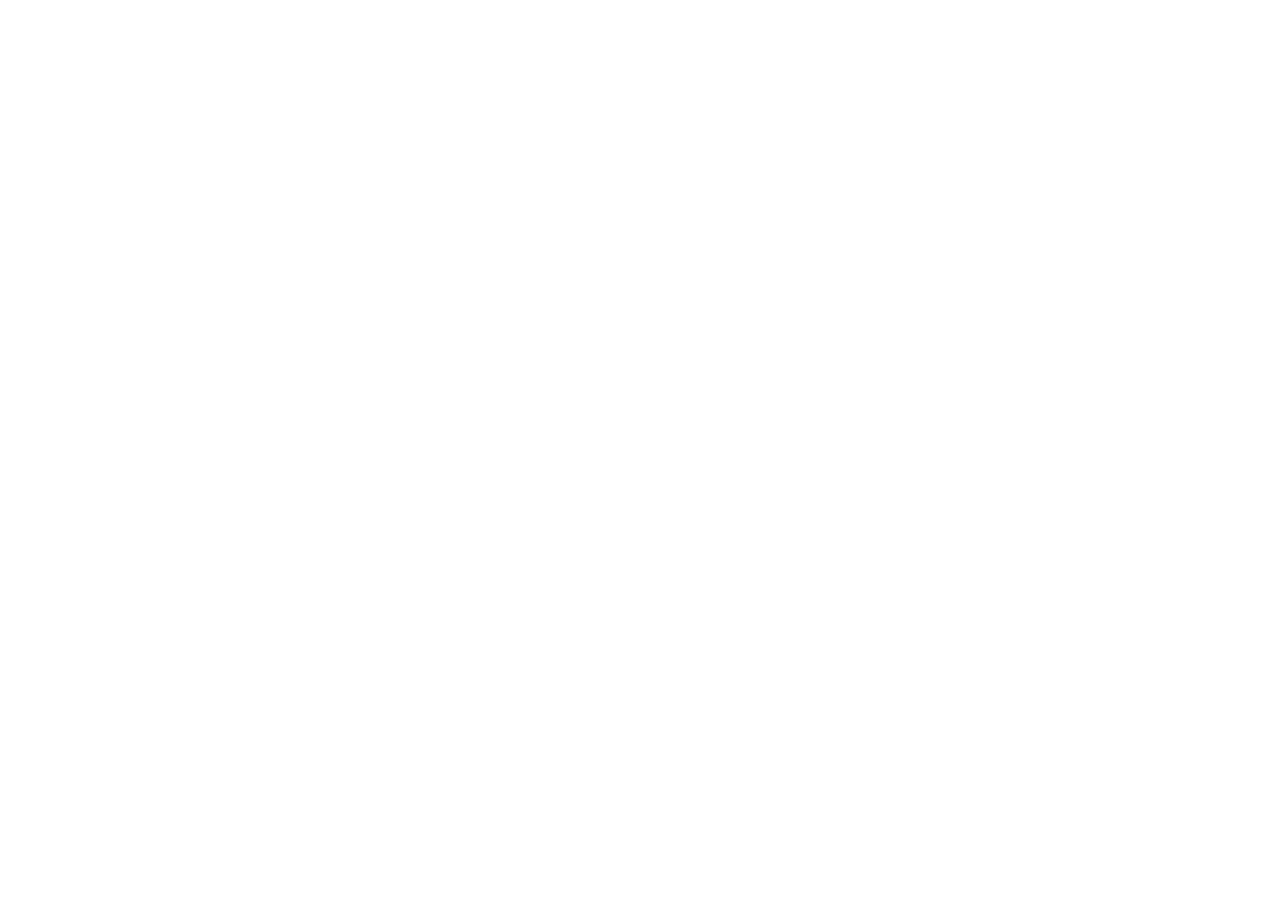
==== quotes/index.html @ 6df3860e "Repository Setup" ====
<!DOCTYPE html>
<!--[if lt IE 7]>      <html class="no-js lt-ie9 lt-ie8 lt-ie7"> <![endif]-->
<!--[if IE 7]>         <html class="no-js lt-ie9 lt-ie8"> <![endif]-->
<!--[if IE 8]>         <html class="no-js lt-ie9"> <![endif]-->
<!--[if gt IE 8]><!--> <html class="no-js"> <!--<![endif]-->
    <head>
        <meta charset="utf-8">
        <meta http-equiv="X-UA-Compatible" content="IE=edge">
        <title></title>
        <meta name="description" content="">
        <meta name="viewport" content="width=device-width, initial-scale=1">
        <link rel="stylesheet" href="../css/style.css">
    </head>
    <body>
        <!--[if lt IE 7]>
            <p class="browsehappy">You are using an <strong>outdated</strong> browser. Please <a href="#">upgrade your browser</a> to improve your experience.</p>
        <![endif]-->
        
        <script src="" async defer></script>
    </body>
</html>
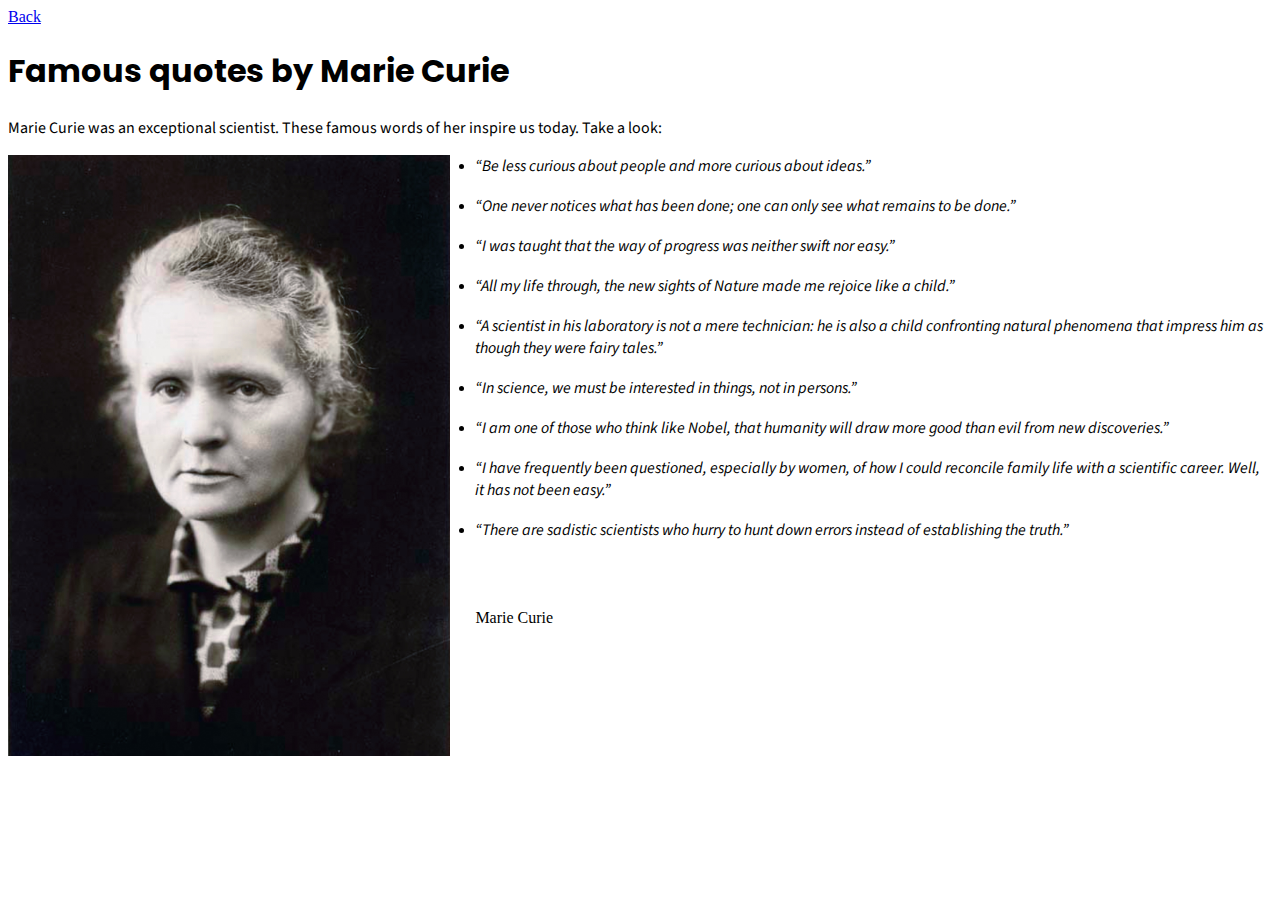
==== commit 20aff421: "Quotes page +Small css" ====
--- a/quotes/index.html
+++ b/quotes/index.html
@@ -10,12 +10,47 @@
         <meta name="description" content="">
         <meta name="viewport" content="width=device-width, initial-scale=1">
         <link rel="stylesheet" href="../css/style.css">
+        <link href="https://fonts.googleapis.com/css?family=Poppins|Source+Sans+Pro&display=swap" rel="stylesheet">
     </head>
     <body>
-        <!--[if lt IE 7]>
-            <p class="browsehappy">You are using an <strong>outdated</strong> browser. Please <a href="#">upgrade your browser</a> to improve your experience.</p>
-        <![endif]-->
-        
-        <script src="" async defer></script>
+        <header>
+            <a href="../index.html" class="back-button">Back</a>
+            <h1 class="title">
+                Famous quotes by Marie Curie
+            </h1>
+        </header>
+        <main>
+            <p class="text">Marie Curie was an exceptional scientist. These famous words of her inspire us today. Take a look:</p>
+                
+                        <img
+                          src="../img/Marie_Curie_c1920.jpg"
+                          alt="Marie Curie"
+                          width="35%"
+                        />
+                      
+                      <ul>
+                          <li><q class="quote">Be less curious about people and more curious about ideas.</q></li>
+                          <br>
+                          <li><q class="quote">One never notices what has been done; one can only see what remains to be done.</q></li>
+                          <br>
+                          <li><q class="quote">I was taught that the way of progress was neither swift nor easy.</q></li>
+                          <br>
+                          <li><q class="quote">All my life through, the new sights of Nature made me rejoice like a child.</q></li>
+                          <br>
+                          <li><q class="quote">A scientist in his laboratory is not a mere technician: he is also a child confronting natural phenomena that impress him as though they were fairy tales.</q></li>
+                          <br>
+                          <li><q class="quote">In science, we must be interested in things, not in persons.</q></li>
+                          <br>
+                          <li><q class="quote">I am one of those who think like Nobel, that humanity will draw more good than evil from new discoveries.</q></li>
+                          <br>
+                          <li><q class="quote">I have frequently been questioned, especially by women, of how I could reconcile family life with a scientific career. Well, it has not been easy.</q></li>
+                          <br>
+                          <li><q class="quote">There are sadistic scientists who hurry to hunt down errors instead of establishing the truth.</q></li>
+                      </ul>
+                      <br>
+                      <br>
+                                          
+                      <div><p>Marie Curie</p></div>
+        </main>   
     </body>
 </html>--- a/css/style.css
+++ b/css/style.css
@@ -0,0 +1,14 @@
+.text {
+    font-family: 'Source Sans Pro', serif;
+}
+.title {
+    font-family: 'Poppins', sans-serif;
+}
+.quote {
+    font-family: 'Source Sans Pro', serif;
+    font-style: italic;  
+}
+img {
+    float: left;
+    margin-right: 25px;
+}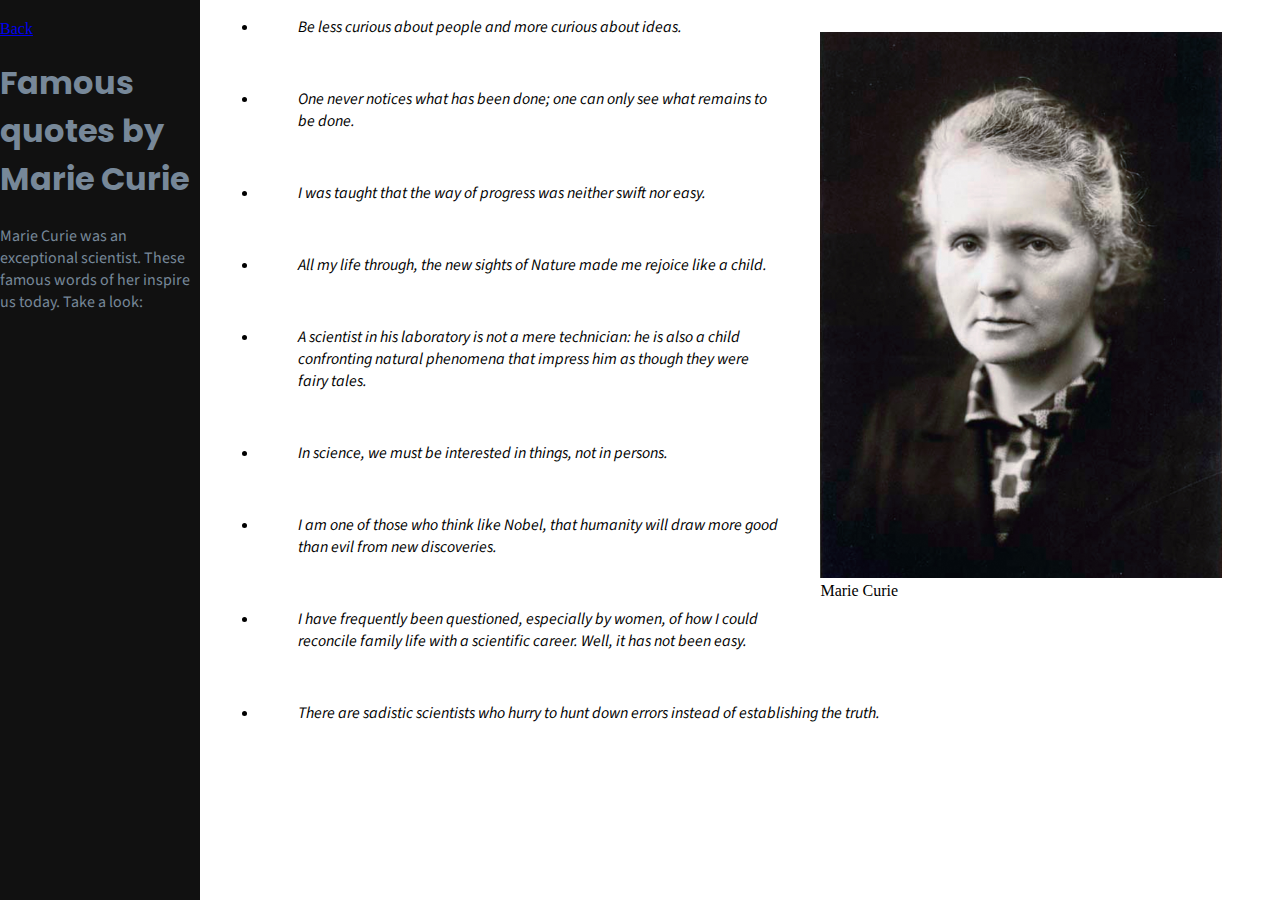
==== commit c2481d15: "add-sidebar" ====
--- a/quotes/index.html
+++ b/quotes/index.html
@@ -13,44 +13,54 @@
         <link href="https://fonts.googleapis.com/css?family=Poppins|Source+Sans+Pro&display=swap" rel="stylesheet">
     </head>
     <body>
-        <header>
-            <a href="../index.html" class="back-button">Back</a>
-            <h1 class="title">
-                Famous quotes by Marie Curie
-            </h1>
-        </header>
-        <main>
-            <p class="text">Marie Curie was an exceptional scientist. These famous words of her inspire us today. Take a look:</p>
+        
+        <main id="quotes-main">
+            <header>
+                <a href="../index.html" class="back-button">Back</a>
+                    <h1 class="title">
+                        Famous quotes by Marie Curie
+                    </h1>
+                    <p class="text">Marie Curie was an exceptional scientist. These famous words of her inspire us today. Take a look:</p>
+            </header>
                 
-                        <img
-                          src="../img/Marie_Curie_c1920.jpg"
-                          alt="Marie Curie"
-                          width="35%"
-                        />
+            
                       
                       <ul>
-                          <li><q class="quote">Be less curious about people and more curious about ideas.</q></li>
+                            <figure>
+                                    <img
+                                      src="../img/Marie_Curie_c1920.jpg"
+                                      alt="Marie Curie"
+                                      width="100%"
+                                      height="100%"
+                                      class="quote-img"
+                                    />
+                                    <figcaption>
+                                            Marie Curie
+                                    </figcaption>
+                                  </figure>
+                          
+                          <li><blockquote class="quote">Be less curious about people and more curious about ideas.</blockquote></li>
                           <br>
-                          <li><q class="quote">One never notices what has been done; one can only see what remains to be done.</q></li>
+                          <li><blockquote class="quote">One never notices what has been done; one can only see what remains to be done.</blockquote></li>
                           <br>
-                          <li><q class="quote">I was taught that the way of progress was neither swift nor easy.</q></li>
+                          <li><blockquote class="quote">I was taught that the way of progress was neither swift nor easy.</blockquote></li>
                           <br>
-                          <li><q class="quote">All my life through, the new sights of Nature made me rejoice like a child.</q></li>
+                          <li><blockquote class="quote">All my life through, the new sights of Nature made me rejoice like a child.</blockquote></li>
                           <br>
-                          <li><q class="quote">A scientist in his laboratory is not a mere technician: he is also a child confronting natural phenomena that impress him as though they were fairy tales.</q></li>
+                          <li><blockquote class="quote">A scientist in his laboratory is not a mere technician: he is also a child confronting natural phenomena that impress him as though they were fairy tales.</blockquote></li>
                           <br>
-                          <li><q class="quote">In science, we must be interested in things, not in persons.</q></li>
+                          <li><blockquote class="quote">In science, we must be interested in things, not in persons.</blockquote></li>
                           <br>
-                          <li><q class="quote">I am one of those who think like Nobel, that humanity will draw more good than evil from new discoveries.</q></li>
+                          <li><blockquote class="quote">I am one of those who think like Nobel, that humanity will draw more good than evil from new discoveries.</blockquote></li>
                           <br>
-                          <li><q class="quote">I have frequently been questioned, especially by women, of how I could reconcile family life with a scientific career. Well, it has not been easy.</q></li>
+                          <li><blockquote class="quote">I have frequently been questioned, especially by women, of how I could reconcile family life with a scientific career. Well, it has not been easy.</blockquote></li>
                           <br>
-                          <li><q class="quote">There are sadistic scientists who hurry to hunt down errors instead of establishing the truth.</q></li>
+                          <li><blockquote class="quote">There are sadistic scientists who hurry to hunt down errors instead of establishing the truth.</blockquote></li>
                       </ul>
-                      <br>
-                      <br>
+                      
                                           
-                      <div><p>Marie Curie</p></div>
+                      
         </main>   
     </body>
-</html>+</html>
+
--- a/css/style.css
+++ b/css/style.css
@@ -1,14 +1,59 @@
 .text {
-    font-family: 'Source Sans Pro', serif;
+  font-family: "Source Sans Pro", serif;
 }
 .title {
-    font-family: 'Poppins', sans-serif;
+  font-family: "Poppins", sans-serif;
 }
 .quote {
-    font-family: 'Source Sans Pro', serif;
-    font-style: italic;  
+  font-family: "Source Sans Pro", serif;
+  font-style: italic;
 }
-img {
-    float: left;
-    margin-right: 25px;
-}+figure {
+  width: 40%;
+  float: right;
+}
+
+header {
+  
+  position: fixed;
+  width: 200px;
+  height: 100vh;
+  z-index: 1;
+  top: 0;
+  left: 0;
+  background-color: #111; 
+  overflow-x: hidden; 
+  padding-top: 20px;
+  color: #778899;
+  
+}
+nav a {
+  text-decoration: none;
+  
+  
+}
+nav ul {
+  list-style: none;
+  padding: 0%;
+}
+
+nav ul li ul {
+  font-size: 20px
+}
+  
+nav {
+  padding: 6px 8px 6px 16px;
+  text-decoration: none;
+  font-size: 25px;
+  color: #778899;
+  display: block;
+}
+
+nav a:hover {
+  color: #f1f1f1;
+}
+
+main {
+  margin-left: 200px;
+  padding: 0px 10px;
+}
